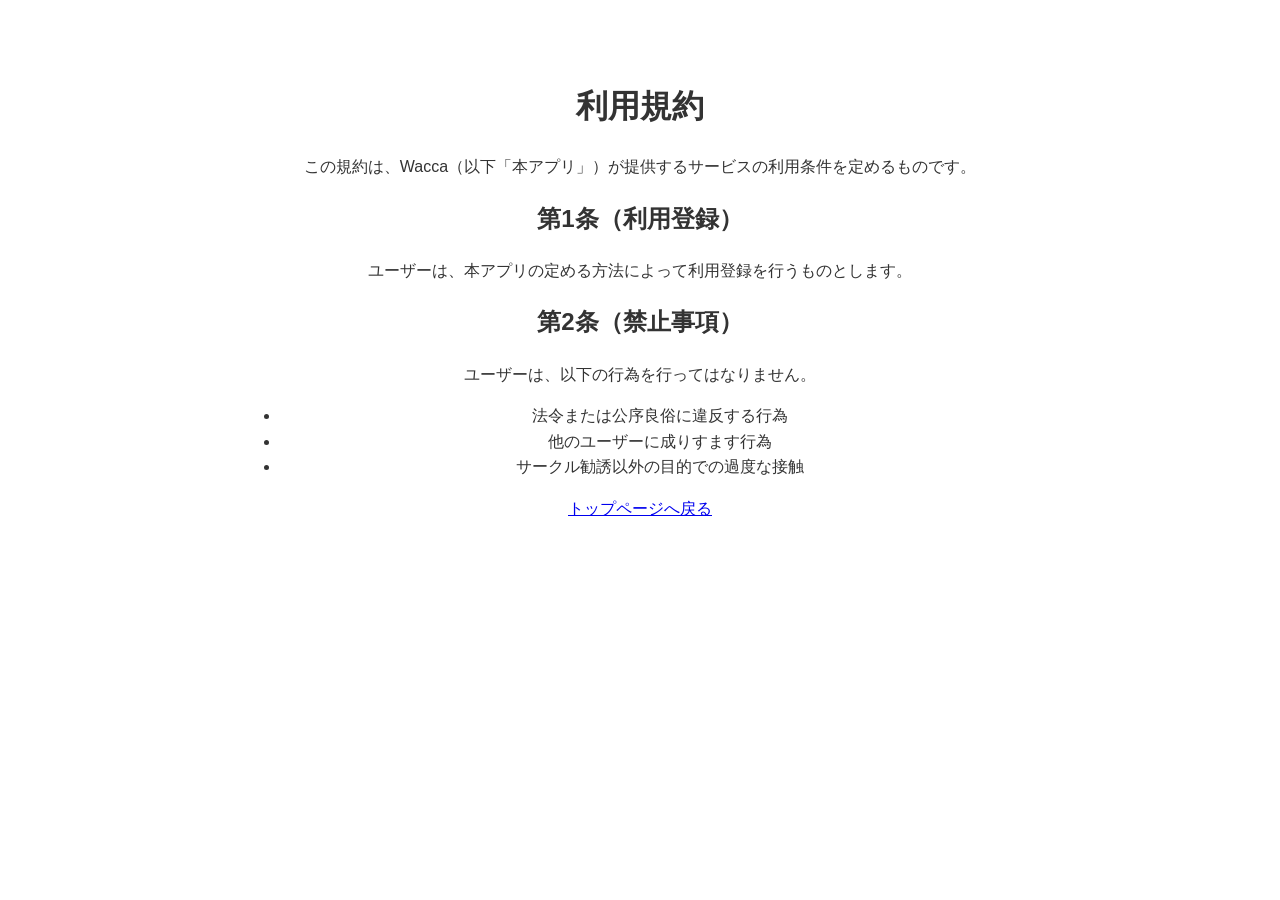
==== terms.html @ a1f1685f "Add files via upload" ====
<!DOCTYPE html>
<html lang="ja">
<head>
    <meta charset="UTF-8">
    <title>利用規約 - Wacca</title>
    <link rel="stylesheet" href="style.css">
</head>
<body class="legal-page">
    <div class="container">
        <h1>利用規約</h1>
        <p>この規約は、Wacca（以下「本アプリ」）が提供するサービスの利用条件を定めるものです。</p>
        
        <h2>第1条（利用登録）</h2>
        <p>ユーザーは、本アプリの定める方法によって利用登録を行うものとします。</p>
        
        <h2>第2条（禁止事項）</h2>
        <p>ユーザーは、以下の行為を行ってはなりません。</p>
        <ul>
            <li>法令または公序良俗に違反する行為</li>
            <li>他のユーザーに成りすます行為</li>
            <li>サークル勧誘以外の目的での過度な接触</li>
        </ul>
        
        <p><a href="index.html">トップページへ戻る</a></p>
    </div>
</body>
</html>
---- style.css ----
/* 基本設定 */
body {
    font-family: "Helvetica Neue", Arial, sans-serif;
    line-height: 1.6;
    margin: 0;
    color: #333;
}

.container {
    max-width: 800px;
    margin: 0 auto;
    padding: 20px;
    text-align: center;
}

/* メインビジュアル */
.hero {
    background: linear-gradient(135deg, #00b4db, #0083b0); /* Waccaをイメージした青系 */
    color: white;
    padding: 60px 0;
}

.hero h1 { font-size: 3rem; margin-bottom: 10px; }
.subtitle { font-size: 1.2rem; margin-bottom: 30px; }

/* アプリ画面の枠（後で画像を入れる場所） */
.mockup-placeholder {
    width: 250px;
    height: 500px;
    background: #eee;
    margin: 0 auto 30px;
    border-radius: 30px;
    border: 8px solid #222;
    display: flex;
    align-items: center;
    justify-content: center;
    color: #999;
}

/* ボタン */
.btn {
    background: white;
    color: #0083b0;
    padding: 12px 24px;
    text-decoration: none;
    border-radius: 50px;
    font-weight: bold;
}

/* 法務ページ用 */
.legal-page { text-align: left; padding: 40px 20px; }
footer { margin-top: 50px; padding: 20px; font-size: 0.8rem; border-top: 1px solid #eee; }
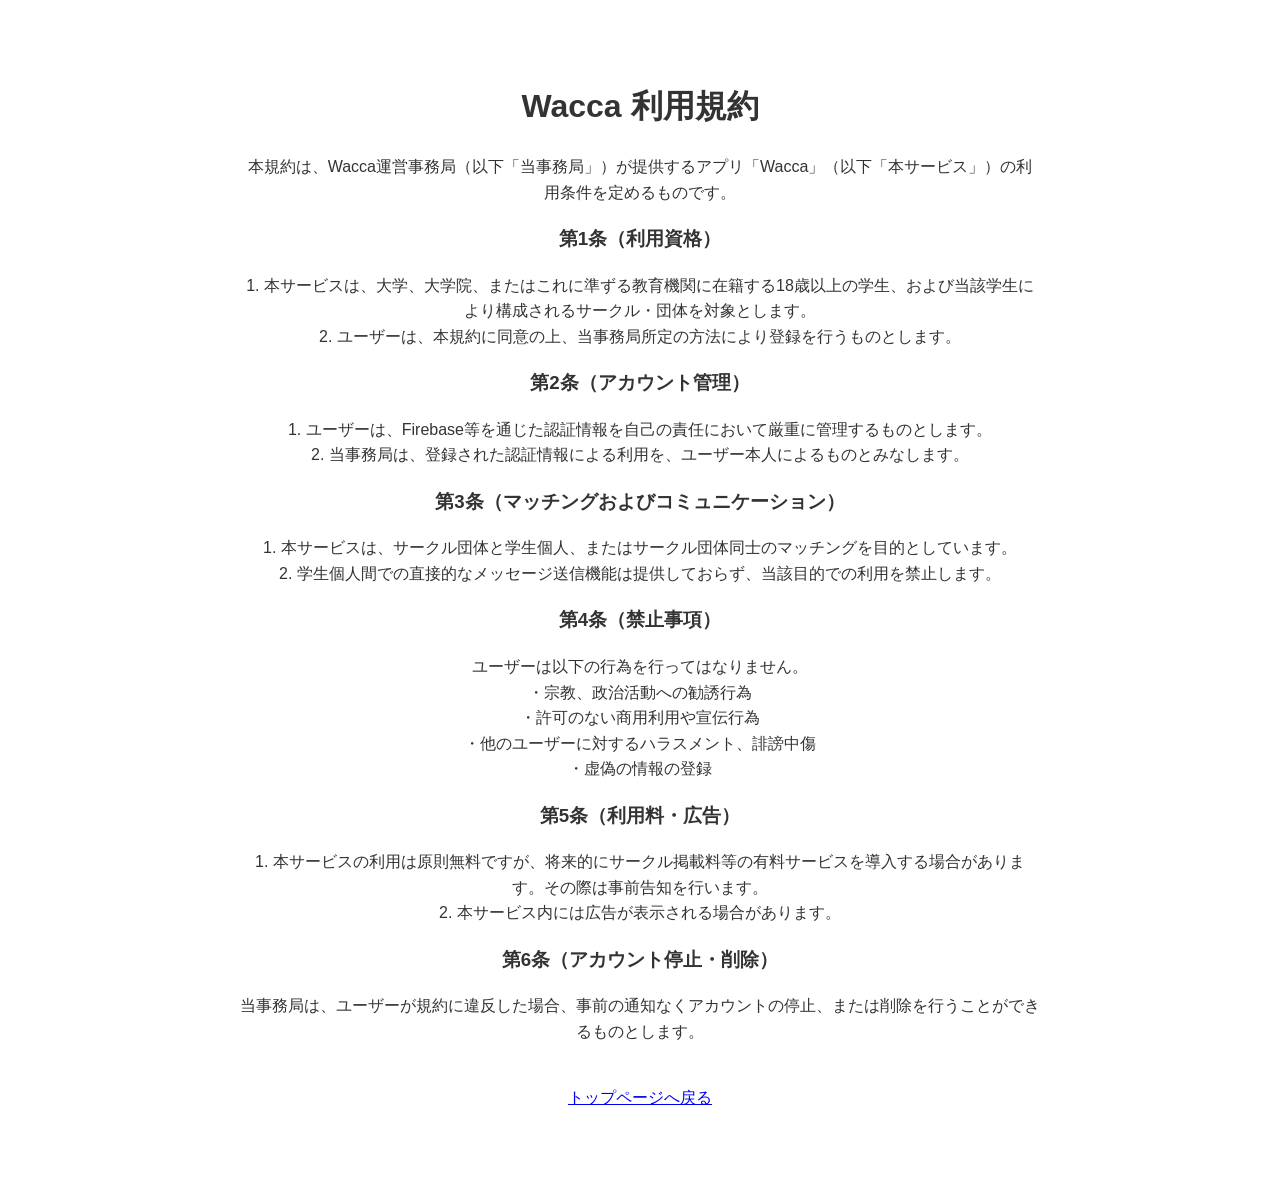
==== commit f3fc82df: "3/11 temp" ====
--- a/terms.html
+++ b/terms.html
@@ -2,26 +2,41 @@
 <html lang="ja">
 <head>
     <meta charset="UTF-8">
-    <title>利用規約 - Wacca</title>
+    <title>利用規約 | Wacca</title>
     <link rel="stylesheet" href="style.css">
 </head>
 <body class="legal-page">
     <div class="container">
-        <h1>利用規約</h1>
-        <p>この規約は、Wacca（以下「本アプリ」）が提供するサービスの利用条件を定めるものです。</p>
-        
-        <h2>第1条（利用登録）</h2>
-        <p>ユーザーは、本アプリの定める方法によって利用登録を行うものとします。</p>
-        
-        <h2>第2条（禁止事項）</h2>
-        <p>ユーザーは、以下の行為を行ってはなりません。</p>
-        <ul>
-            <li>法令または公序良俗に違反する行為</li>
-            <li>他のユーザーに成りすます行為</li>
-            <li>サークル勧誘以外の目的での過度な接触</li>
-        </ul>
-        
-        <p><a href="index.html">トップページへ戻る</a></p>
+        <h1>Wacca 利用規約</h1>
+        <p>本規約は、Wacca運営事務局（以下「当事務局」）が提供するアプリ「Wacca」（以下「本サービス」）の利用条件を定めるものです。</p>
+
+        <h3>第1条（利用資格）</h3>
+        <p>1. 本サービスは、大学、大学院、またはこれに準ずる教育機関に在籍する18歳以上の学生、および当該学生により構成されるサークル・団体を対象とします。<br>
+        2. ユーザーは、本規約に同意の上、当事務局所定の方法により登録を行うものとします。</p>
+
+        <h3>第2条（アカウント管理）</h3>
+        <p>1. ユーザーは、Firebase等を通じた認証情報を自己の責任において厳重に管理するものとします。<br>
+        2. 当事務局は、登録された認証情報による利用を、ユーザー本人によるものとみなします。</p>
+
+        <h3>第3条（マッチングおよびコミュニケーション）</h3>
+        <p>1. 本サービスは、サークル団体と学生個人、またはサークル団体同士のマッチングを目的としています。<br>
+        2. 学生個人間での直接的なメッセージ送信機能は提供しておらず、当該目的での利用を禁止します。</p>
+
+        <h3>第4条（禁止事項）</h3>
+        <p>ユーザーは以下の行為を行ってはなりません。<br>
+        ・宗教、政治活動への勧誘行為<br>
+        ・許可のない商用利用や宣伝行為<br>
+        ・他のユーザーに対するハラスメント、誹謗中傷<br>
+        ・虚偽の情報の登録</p>
+
+        <h3>第5条（利用料・広告）</h3>
+        <p>1. 本サービスの利用は原則無料ですが、将来的にサークル掲載料等の有料サービスを導入する場合があります。その際は事前告知を行います。<br>
+        2. 本サービス内には広告が表示される場合があります。</p>
+
+        <h3>第6条（アカウント停止・削除）</h3>
+        <p>当事務局は、ユーザーが規約に違反した場合、事前の通知なくアカウントの停止、または削除を行うことができるものとします。</p>
+
+        <p style="margin-top: 40px;"><a href="index.html">トップページへ戻る</a></p>
     </div>
 </body>
 </html>
--- a/style.css
+++ b/style.css
@@ -49,4 +49,56 @@
 
 /* 法務ページ用 */
 .legal-page { text-align: left; padding: 40px 20px; }
-footer { margin-top: 50px; padding: 20px; font-size: 0.8rem; border-top: 1px solid #eee; }+footer { margin-top: 50px; padding: 20px; font-size: 0.8rem; border-top: 1px solid #eee; }
+
+/* お問い合わせセクションのスタイル */
+.contact-section {
+    padding: 80px 20px;
+    background-color: #fff;
+}
+
+.contact-section h2 {
+    color: #0083b0;
+    margin-bottom: 10px;
+}
+
+.contact-form {
+    max-width: 600px;
+    margin: 40px auto 0;
+    text-align: left;
+}
+
+.form-group {
+    margin-bottom: 20px;
+}
+
+.form-group label {
+    display: block;
+    font-weight: bold;
+    margin-bottom: 8px;
+    font-size: 0.9rem;
+}
+
+.form-group input, 
+.form-group textarea {
+    width: 100%;
+    padding: 12px;
+    border: 1px solid #ddd;
+    border-radius: 8px;
+    font-size: 1rem;
+    box-sizing: border-box; /* 幅がはみ出さないように設定 */
+}
+
+/* 送信ボタンの調整 */
+.btn-submit {
+    width: 100%;
+    background: #0083b0;
+    color: white;
+    border: none;
+    cursor: pointer;
+    font-size: 1rem;
+}
+
+.btn-submit:hover {
+    background: #005f7a;
+}
